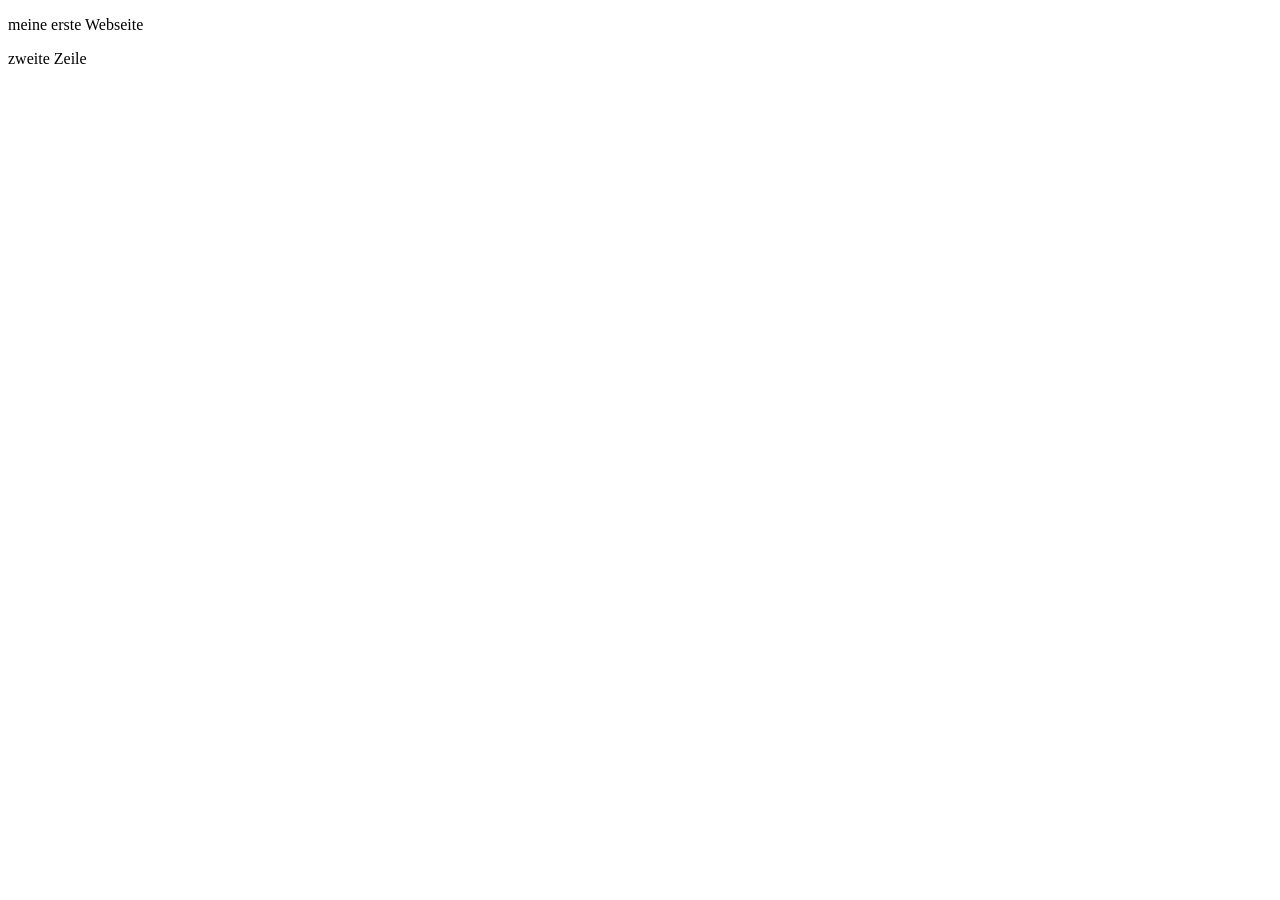
==== index.html @ 3e86874c "Replace paragraph with a div containing two paragraphs" ====
<!DOCTYPE html>
<html lang="en">
<head>
    <meta charset="UTF-8">
    <meta name="viewport" content="width=device-width, initial-scale=1.0">
    <title>Test123</title>
</head>
<body>
    <div>
        <p>meine erste Webseite</p>
        <p>zweite Zeile</p>
    </div>
</body>
</html>
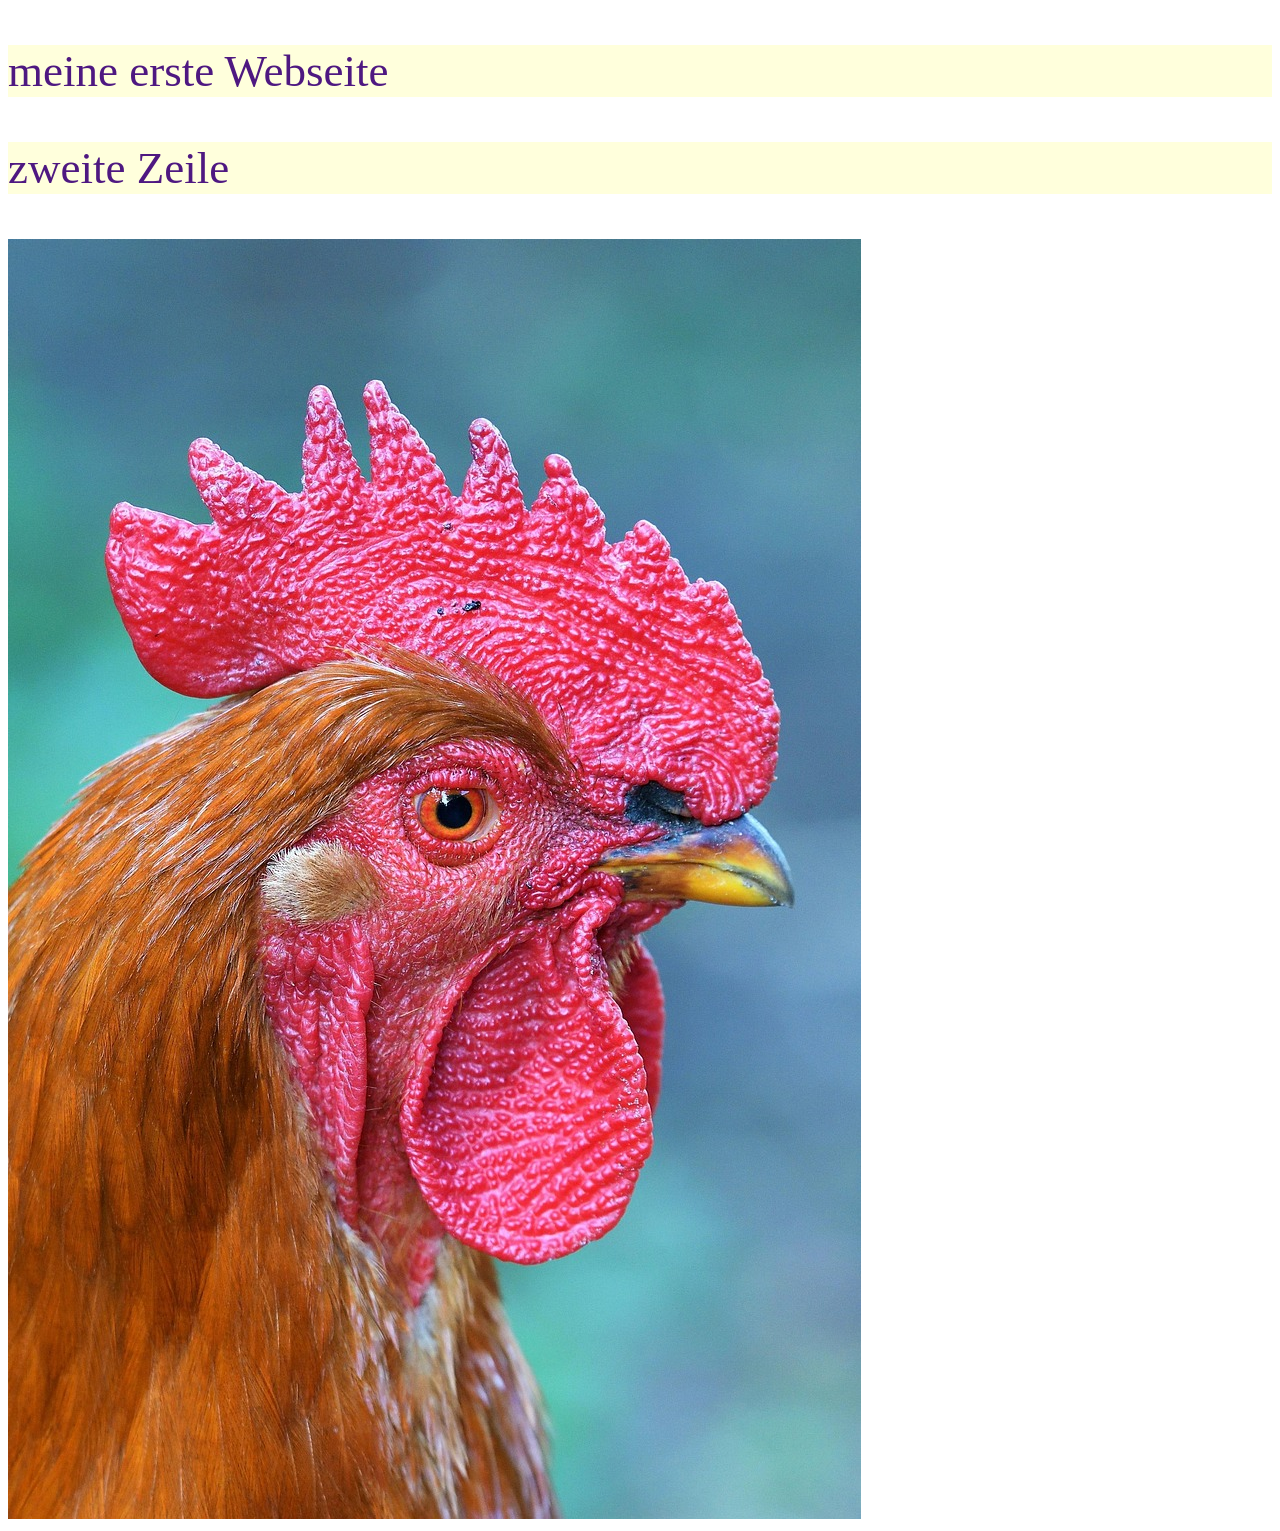
==== commit 59d123a2: "neu1" ====
--- a/index.html
+++ b/index.html
@@ -4,11 +4,13 @@
     <meta charset="UTF-8">
     <meta name="viewport" content="width=device-width, initial-scale=1.0">
     <title>Test123</title>
+    <link rel="stylesheet" href="style.css">
 </head>
 <body>
     <div>
         <p>meine erste Webseite</p>
         <p>zweite Zeile</p>
     </div>
+    <img src="./images/hahn (5).jpg" alt="hahn">
 </body>
 </html>
--- a/style.css
+++ b/style.css
@@ -0,0 +1,5 @@
+p{
+    color: rgb(78, 24, 129);
+    font-size: 5vh;
+    background-color: rgb(255, 255, 220);
+}
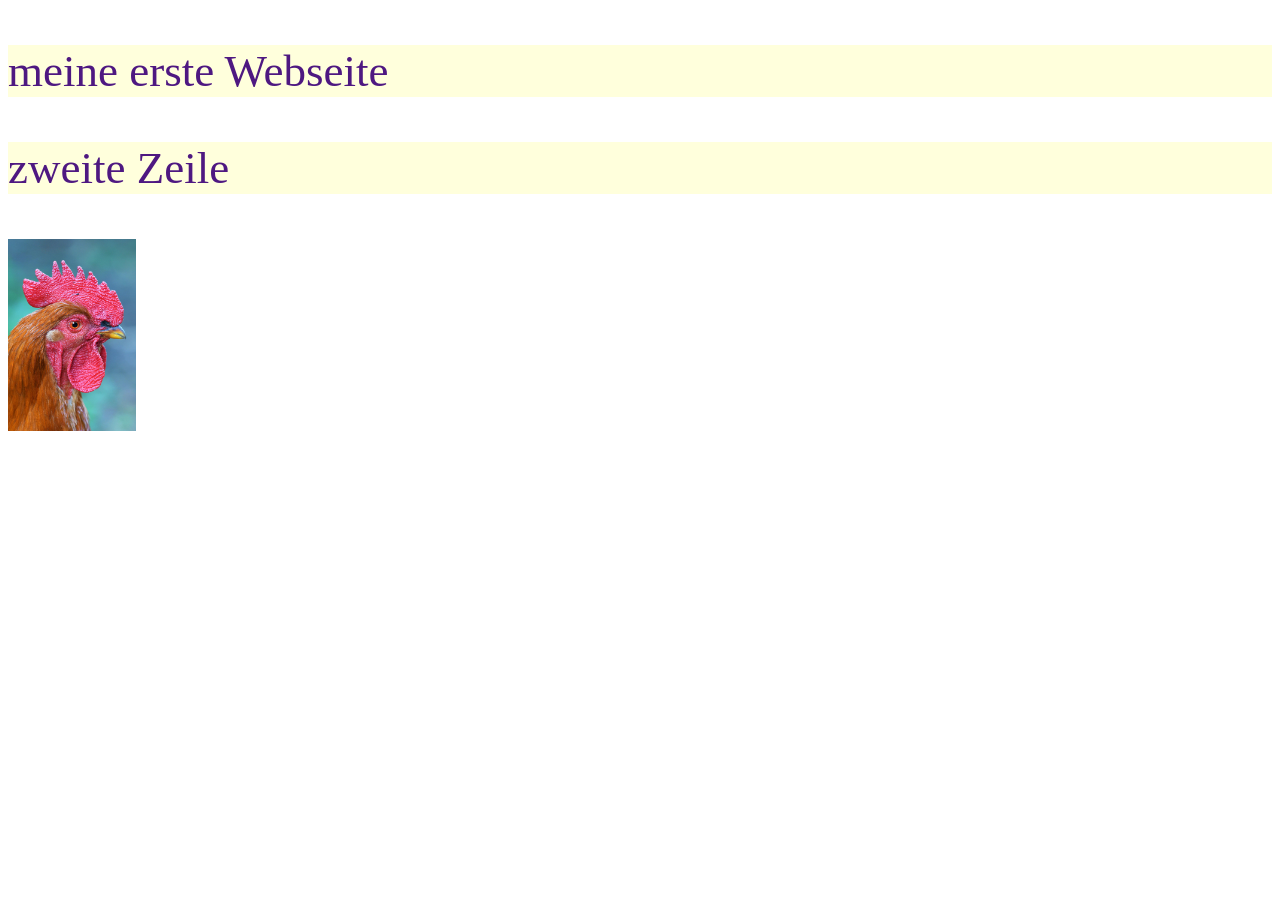
==== commit 7ee5e24f: "größe" ====
--- a/index.html
+++ b/index.html
@@ -11,6 +11,6 @@
         <p>meine erste Webseite</p>
         <p>zweite Zeile</p>
     </div>
-    <img src="./images/hahn (5).jpg" alt="hahn">
+    <img id="hahn" src="./images/hahn (5).jpg" alt="hahn">
 </body>
 </html>
--- a/style.css
+++ b/style.css
@@ -2,4 +2,8 @@
     color: rgb(78, 24, 129);
     font-size: 5vh;
     background-color: rgb(255, 255, 220);
+}
+
+#hahn{
+    width: 10vw;
 }
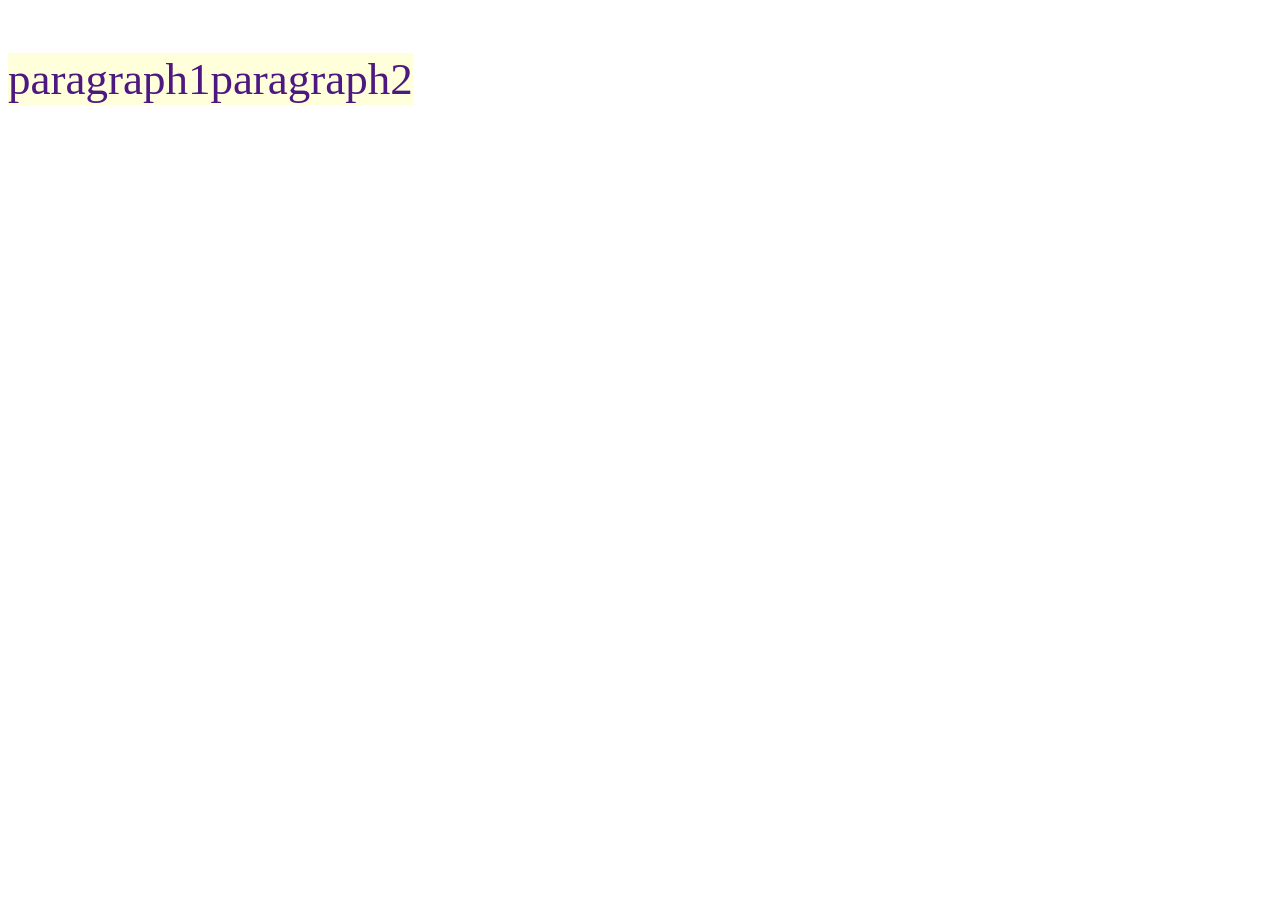
==== commit e5c2f0a5: "style" ====
--- a/index.html
+++ b/index.html
@@ -7,10 +7,12 @@
     <link rel="stylesheet" href="style.css">
 </head>
 <body>
-    <div>
-        <p>meine erste Webseite</p>
-        <p>zweite Zeile</p>
+    <div id="container">
+        <p>paragraph1</p>
+        <p>paragraph2</p>
     </div>
-    <img id="hahn" src="./images/hahn (5).jpg" alt="hahn">
+    <!--<p>meine erste Webseite</p>
+    <p>zweite Zeile</p>
+    <img id="hahn" src="./images/hahn (5).jpg" alt="hahn">-->
 </body>
 </html>
--- a/style.css
+++ b/style.css
@@ -5,5 +5,11 @@
 }
 
 #hahn{
-    width: 10vw;
+    width: 10vh;
+    border: 2px solid black;
+}
+
+#container{
+    display:flex;
+    justify-content: left;
 }
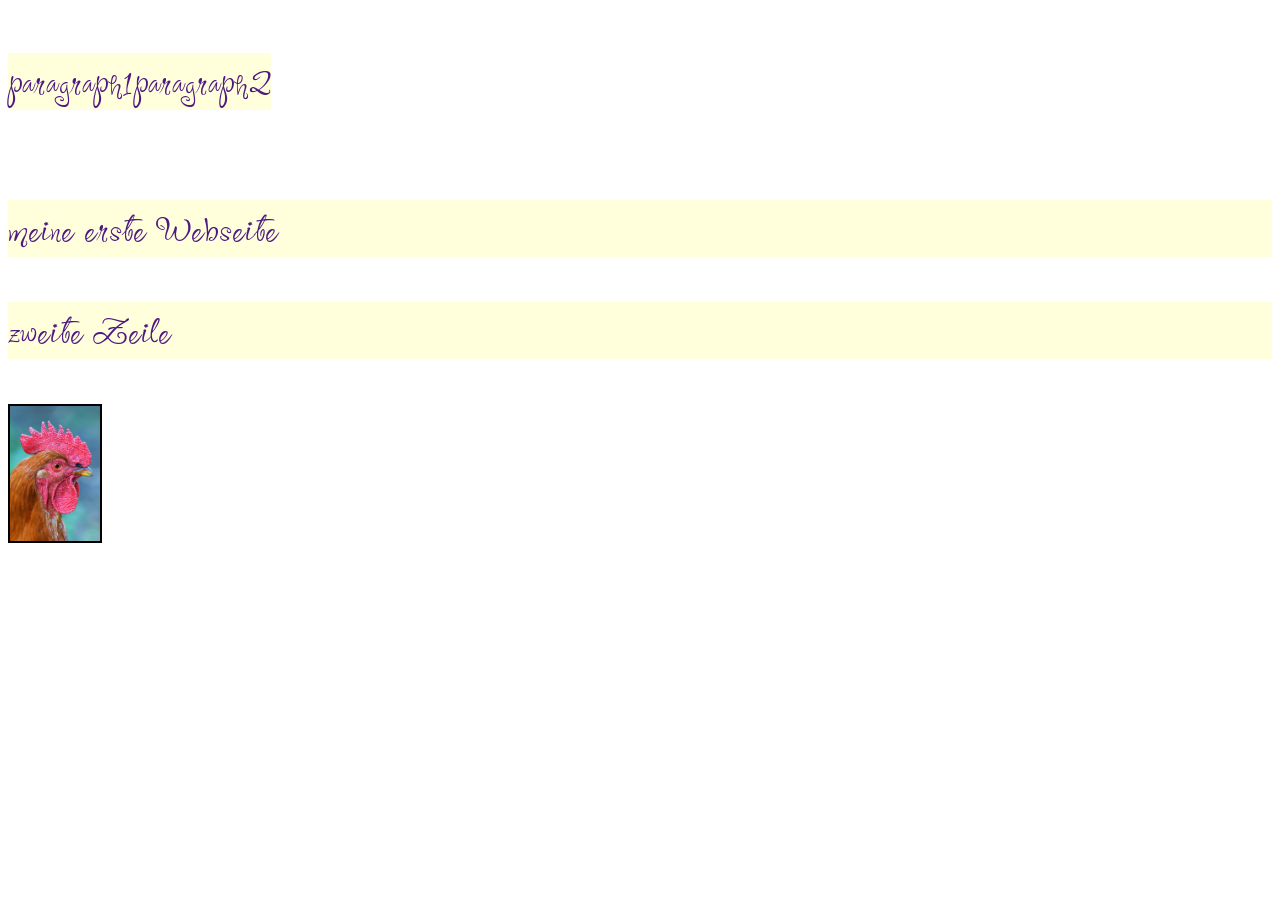
==== commit 139dae42: "font" ====
--- a/index.html
+++ b/index.html
@@ -7,12 +7,16 @@
     <link rel="stylesheet" href="style.css">
 </head>
 <body>
+
     <div id="container">
         <p>paragraph1</p>
         <p>paragraph2</p>
     </div>
-    <!--<p>meine erste Webseite</p>
+
+
+    <p>meine erste Webseite</p>
     <p>zweite Zeile</p>
-    <img id="hahn" src="./images/hahn (5).jpg" alt="hahn">-->
+    <img id="hahn" src="./images/hahn (5).jpg" alt="hahn">
 </body>
+
 </html>
--- a/style.css
+++ b/style.css
@@ -2,6 +2,7 @@
     color: rgb(78, 24, 129);
     font-size: 5vh;
     background-color: rgb(255, 255, 220);
+    font-family: myfont;
 }
 
 #hahn{
@@ -12,4 +13,10 @@
 #container{
     display:flex;
     justify-content: left;
-}+}
+
+@font-face{
+    font-family: myfont;
+    src: url(./fonts/Ole-Regular.ttf);
+}
+
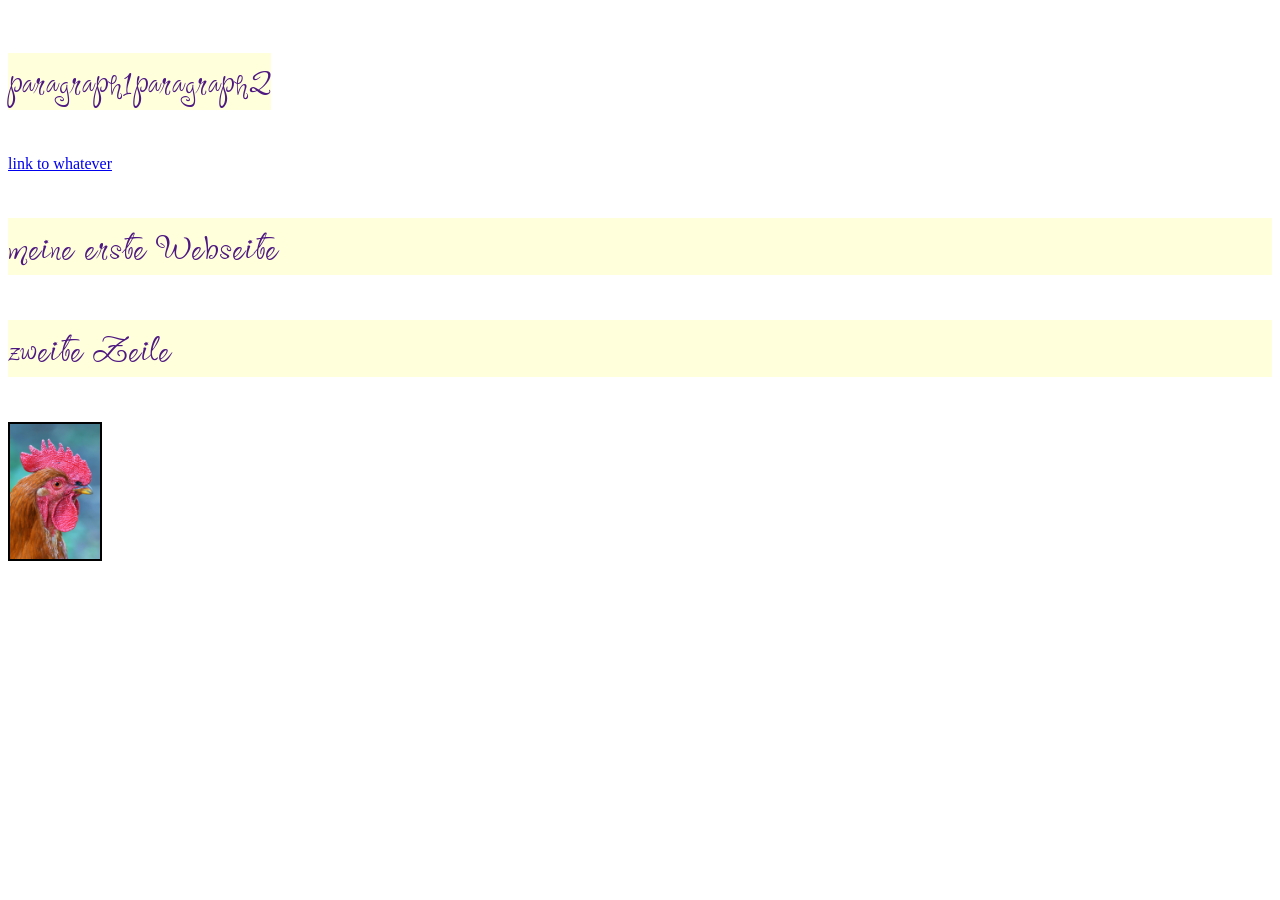
==== commit 92ea751a: "downlad" ====
--- a/index.html
+++ b/index.html
@@ -13,6 +13,7 @@
         <p>paragraph2</p>
     </div>
 
+    <a href="./about.html">link to whatever</a>
 
     <p>meine erste Webseite</p>
     <p>zweite Zeile</p>
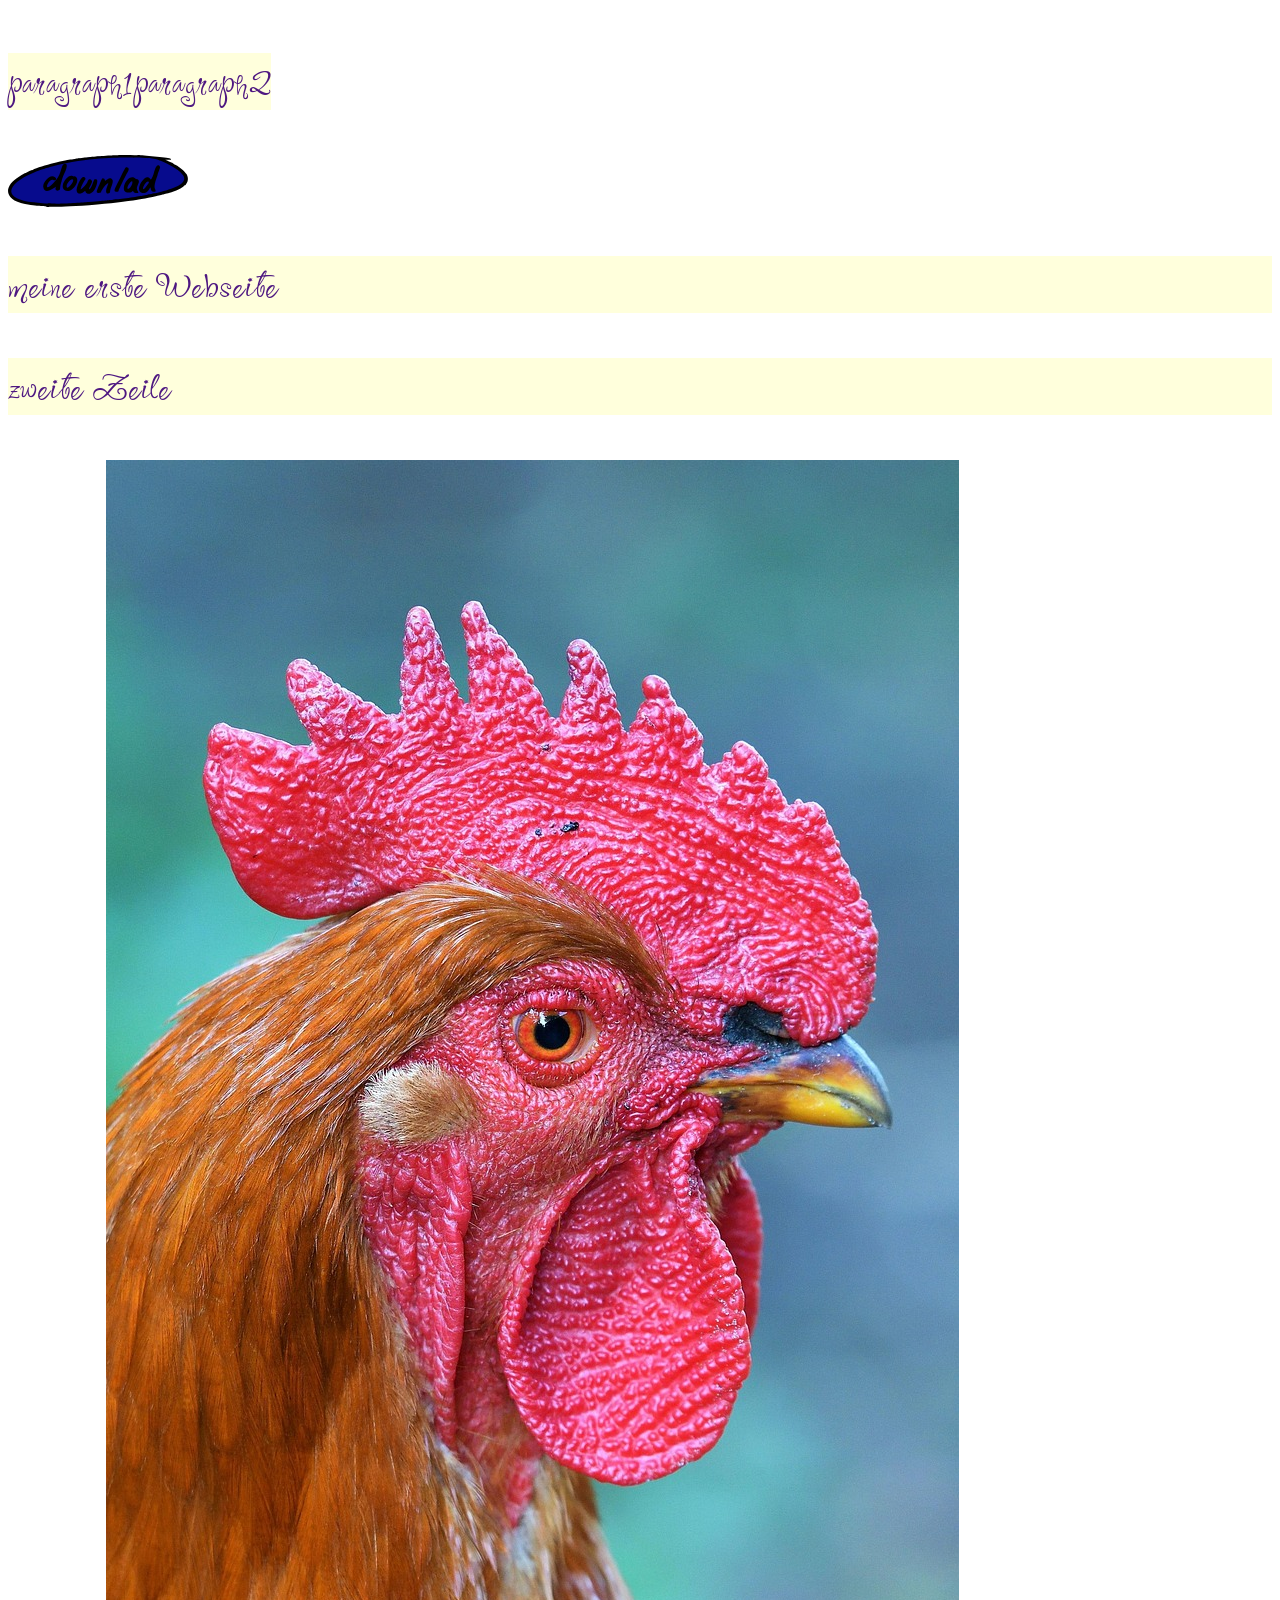
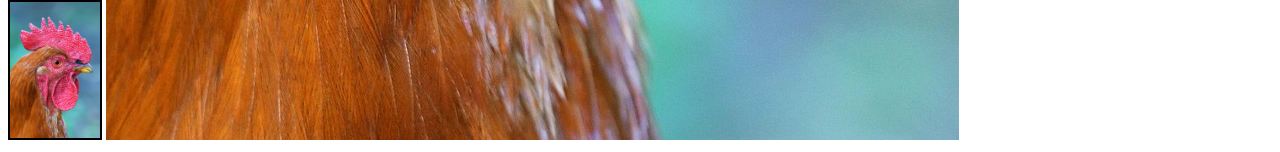
==== commit 238a965c: "download" ====
--- a/index.html
+++ b/index.html
@@ -13,11 +13,17 @@
         <p>paragraph2</p>
     </div>
 
-    <a href="./about.html">link to whatever</a>
+    <a href="./about.html">
+        <img class="button" src="./images/download.svg" alt="downlad">
+    </a>
 
     <p>meine erste Webseite</p>
     <p>zweite Zeile</p>
     <img id="hahn" src="./images/hahn (5).jpg" alt="hahn">
+
+    <a href="./images/hahn (5).jpg" download>
+        <img src="./images/hahn (5).jpg">
+    </a>
 </body>
 
 </html>
--- a/style.css
+++ b/style.css
@@ -20,3 +20,6 @@
     src: url(./fonts/Ole-Regular.ttf);
 }
 
+.button{
+    width: 20vb;
+}
